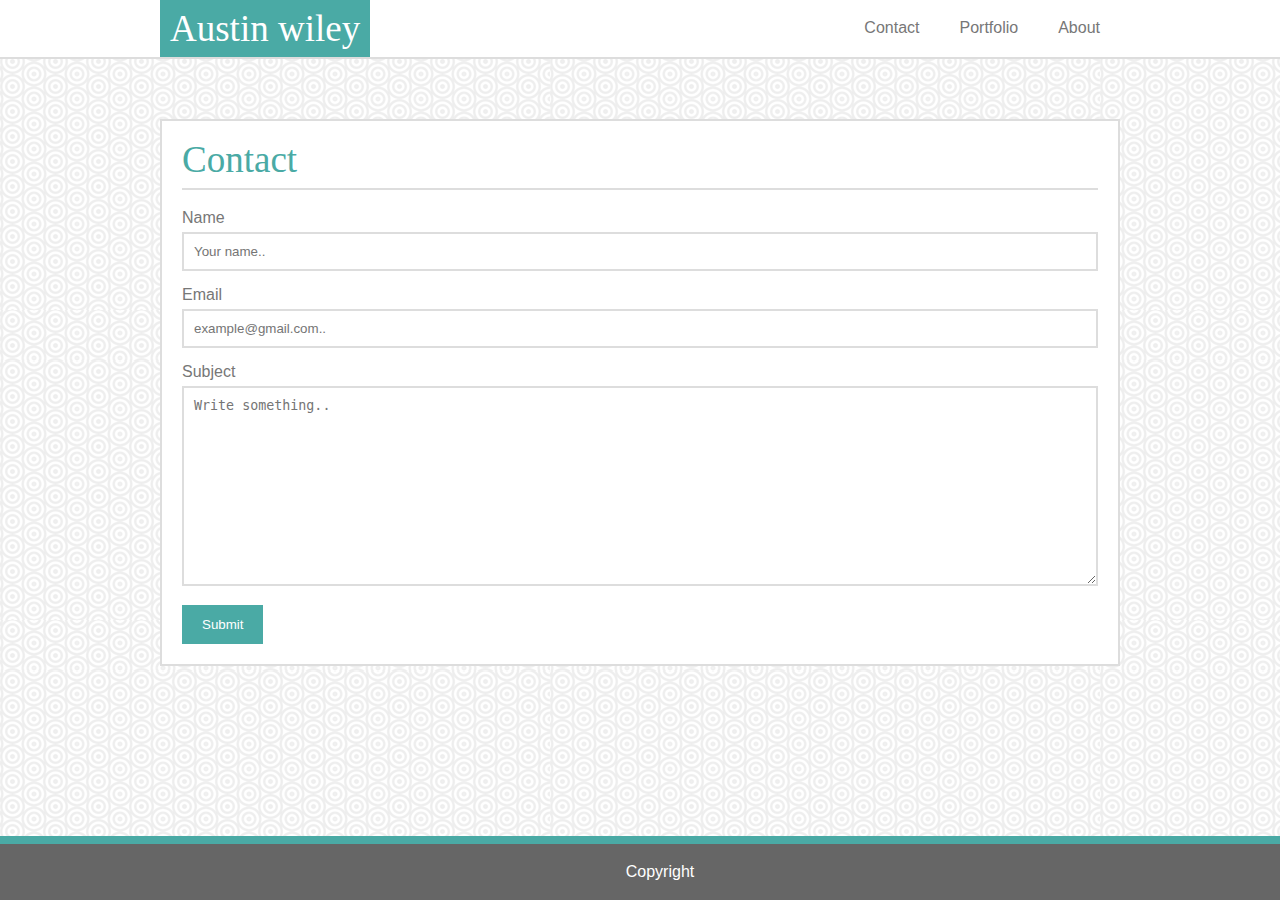
==== contact.html @ 6d91a8e8 "commit" ====
<!DOCTYPE html>
<html lang="en">
<head>
    <meta charset="UTF-8">
    <meta name="viewport" content="width=device-width, initial-scale=1.0">
    <meta http-equiv="X-UA-Compatible" content="ie=edge">
    <link rel="stylesheet" href="assets/css/reset.css">
    <link rel="stylesheet" href="assets/css/style.css">
    <title>Document</title>
</head>
<body>
<!-- top navigation bar with relative linking-->
<div class="topnav">
    <div class="nav-wrapper">
        <div class="nameplace">Austin wiley</div>
        <a href="index.html">About</a>
        <a href="portfolio.html">Portfolio</a>
        <a href="contact.html">Contact</a> 
    </div>
</div>
<!--Page content wrapper-->
    <div class=about-wrapper>
        <h1>Contact</h1>
        <!-- add contact form here -->
        <form>
            <label for="name">Name</label>
            <input type="text" id="name" name="personsname" placeholder="Your name..">
              
            <label for="email">Email</label>
            <input type="text" id="email" name="personsemail" placeholder="example@gmail.com..">
              
            <label for="subject">Subject</label>
            <textarea id="subject" name="subject" placeholder="Write something.." style="height:200px"></textarea>
              
            <input type="submit" value="Submit">
        </form>

        <!--this makes the wrapper "clear" all contents--> 
        <div class="clear"></div>  
    </div>
    <footer>Copyright</footer>  
</body>
</html>
---- assets/css/style.css ----
body {
    background-image: url(../images/circle.png);
    background-repeat: repeat;
}

.nav-wrapper {
    width: 960px;
    margin: 0 auto;
}

.topnav {
    background-color: #ffffff;
    overflow: hidden;
    text-align: center;
    margin: 0 auto;
    border-bottom: 2px solid #dddddd;

}

.topnav, a, p, form, footer {
    color: #777777;
    font-family: 'Arial', 'Helvetica Neue', Helvetica, sans-serif;
}

.nameplace {
    float: left;
    color: #ffffff;
    margin-right: 200px;
    background-color: #4aaaa5;
    font-family: 'Georgia', Times, Times New Roman, serif;
    font-size: 37px;
    padding: 10px;
}

.topnav a {
    text-decoration: none;
    float: right;
    padding: 20px;
}

a:hover {
    background-color: #4aaaa5;
}

.about-wrapper {
    width: 916px;
    background-color: #ffffff;
    margin: 0 auto;
    border: 2px solid #dddddd;
    padding: 20px;
    margin-top: 60px;
    margin-bottom: 120px;
}

h1 {
    color: #4aaaa5;
    font-size: 37px;
    font-family: 'Georgia', Times, Times New Roman, serif;
    border-bottom: 2px solid #dddddd;
    padding-bottom: 10px;
}

Img {
    float: left;
    margin: 20px 20px 20px 0px;
}

p {
    padding: 20px;
    line-height: 1.5;
}

footer {
    background-color: #666666;
    color: #ffffff;
    padding: 20px;
    text-align: center;
    border-top: 8px solid #4aaaa5;
    position: fixed;
    bottom: 0;
    width: 100%;
}

/* css for Portfolio page boxes*/
.box {
    position: relative;
    height: 200px;
    width: 200px;
    background-image: url("https://s7d2.scene7.com/is/image/PetSmart/ARTHMB-CaringForYourGuineaPig-20160818?$AR1104$");
    margin: 10px;
    text-align: center;
    color: #ffffff;
}
  
h2 {
    position: absolute;
    bottom: 15px;
    width: inherit;
    padding: 20px;
    box-sizing: border-box;
    background-color: #4aaaa5;
}

.box:hover {
      opacity: 0.5;
}

.left {
    float: left;
}

/*this is the contacts page css*/
form {
    margin-top: 20px;
}

input[type=text], select, textarea {
    width: 100%;
    padding: 10px;
    border: 2px solid #dddddd;
    box-sizing: border-box;
    margin-top: 6px;
    margin-bottom: 16px;
    resize: vertical;
}

input[type=submit] {
    background-color: #4aaaa5;
    color: white;
    padding: 12px 20px;
    border: none;
    cursor: pointer;
}

input[type=submit]:hover {
    background-color: #8ff0eb;
}

/* this makes the .about-wrapper clear all contents*/
.clear {
    clear: both;
}
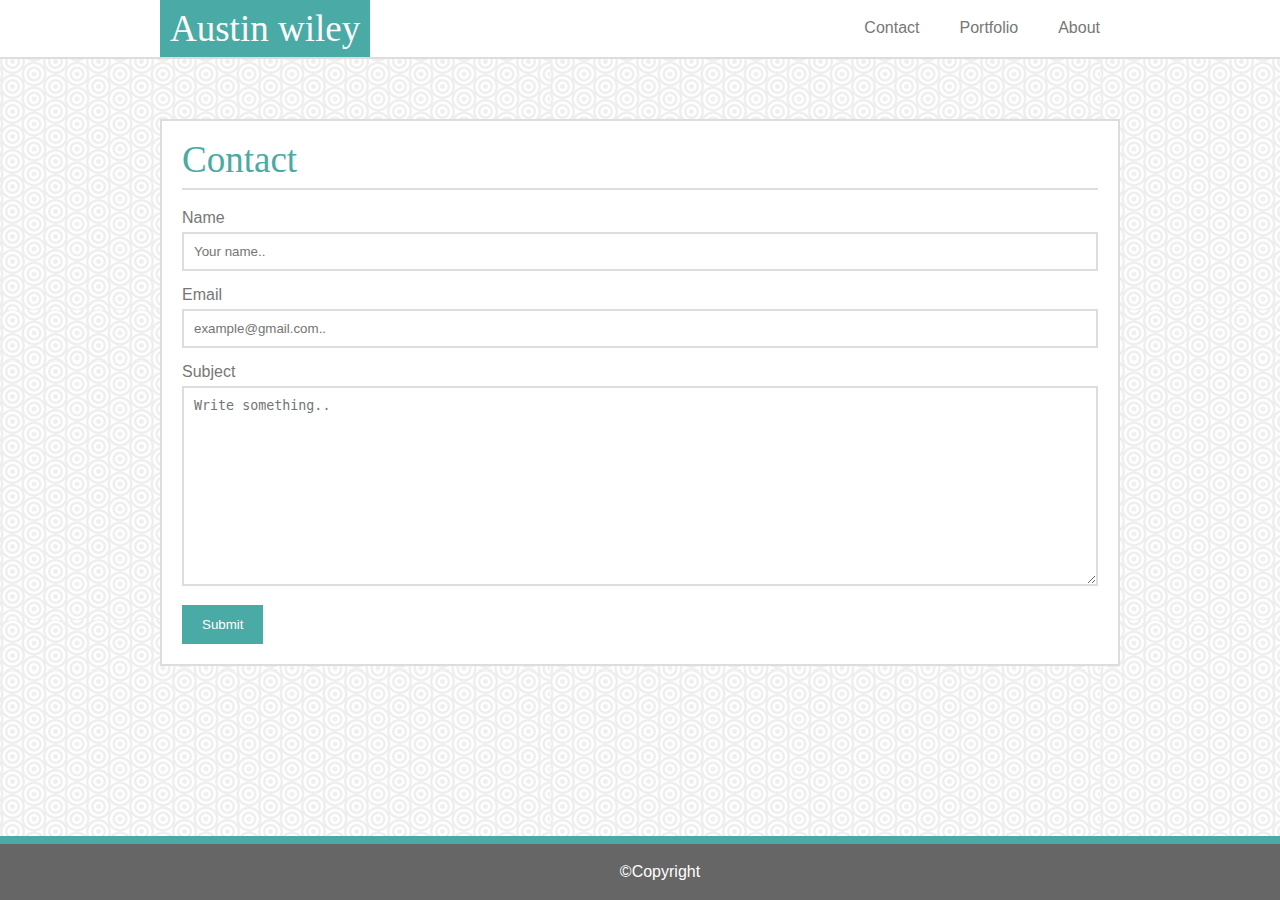
==== commit 35e71275: "commit" ====
--- a/contact.html
+++ b/contact.html
@@ -38,6 +38,6 @@
         <!--this makes the wrapper "clear" all contents--> 
         <div class="clear"></div>  
     </div>
-    <footer>Copyright</footer>  
+    <footer>&copy;Copyright</footer>  
 </body>
 </html>--- a/assets/css/style.css
+++ b/assets/css/style.css
@@ -1,20 +1,22 @@
 body {
     background-image: url(../images/circle.png);
     background-repeat: repeat;
+    width: 100%
+}
+
+
+.topnav {
+    background-color: #ffffff;
+    height: 57px;
+    width: 100%;
+    border-bottom: 2px solid #dddddd;
+    /* position: fixed;
+    top: 0; */
 }
 
 .nav-wrapper {
     width: 960px;
     margin: 0 auto;
-}
-
-.topnav {
-    background-color: #ffffff;
-    overflow: hidden;
-    text-align: center;
-    margin: 0 auto;
-    border-bottom: 2px solid #dddddd;
-
 }
 
 .topnav, a, p, form, footer {
@@ -25,7 +27,6 @@
 .nameplace {
     float: left;
     color: #ffffff;
-    margin-right: 200px;
     background-color: #4aaaa5;
     font-family: 'Georgia', Times, Times New Roman, serif;
     font-size: 37px;
@@ -49,6 +50,7 @@
     border: 2px solid #dddddd;
     padding: 20px;
     margin-top: 60px;
+    /* margin-top: 120px; */
     margin-bottom: 120px;
 }
 
@@ -133,7 +135,7 @@
 }
 
 input[type=submit]:hover {
-    background-color: #8ff0eb;
+    background-color: #666666;
 }
 
 /* this makes the .about-wrapper clear all contents*/
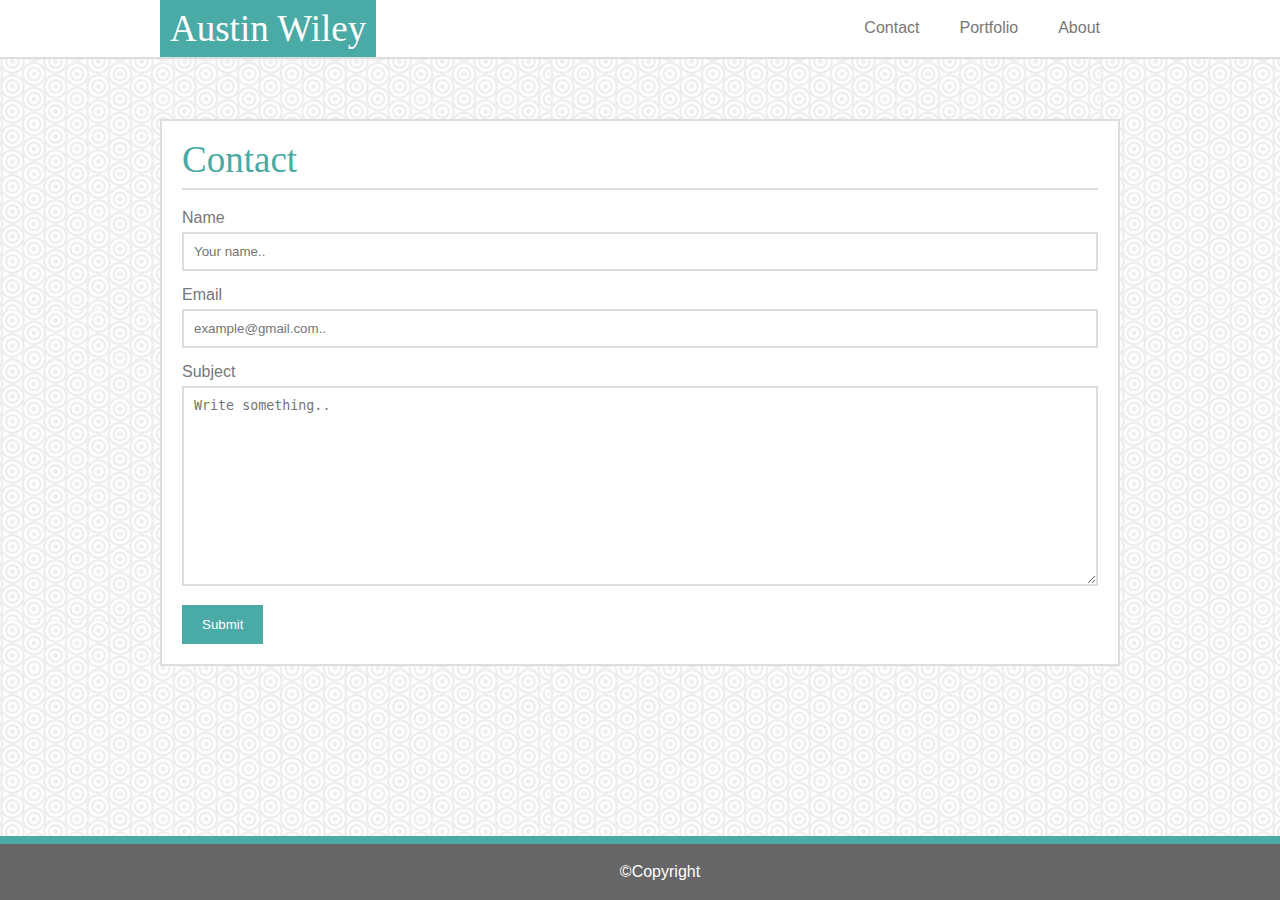
==== commit 13544d38: "commit" ====
--- a/contact.html
+++ b/contact.html
@@ -6,13 +6,13 @@
     <meta http-equiv="X-UA-Compatible" content="ie=edge">
     <link rel="stylesheet" href="assets/css/reset.css">
     <link rel="stylesheet" href="assets/css/style.css">
-    <title>Document</title>
+    <title>Contact</title>
 </head>
 <body>
 <!-- top navigation bar with relative linking-->
 <div class="topnav">
     <div class="nav-wrapper">
-        <div class="nameplace">Austin wiley</div>
+        <div class="nameplace">Austin Wiley</div>
         <a href="index.html">About</a>
         <a href="portfolio.html">Portfolio</a>
         <a href="contact.html">Contact</a> 
--- a/assets/css/style.css
+++ b/assets/css/style.css
@@ -1,3 +1,7 @@
+/* * {
+box-sizing: border-box;
+}     */
+
 body {
     background-image: url(../images/circle.png);
     background-repeat: repeat;
@@ -88,10 +92,11 @@
     position: relative;
     height: 200px;
     width: 200px;
-    background-image: url("https://s7d2.scene7.com/is/image/PetSmart/ARTHMB-CaringForYourGuineaPig-20160818?$AR1104$");
+    background-image: url("../images/guineapig.jpg");
     margin: 10px;
     text-align: center;
     color: #ffffff;
+    font-family: 'Georgia', Times, Times New Roman, serif;
 }
   
 h2 {
